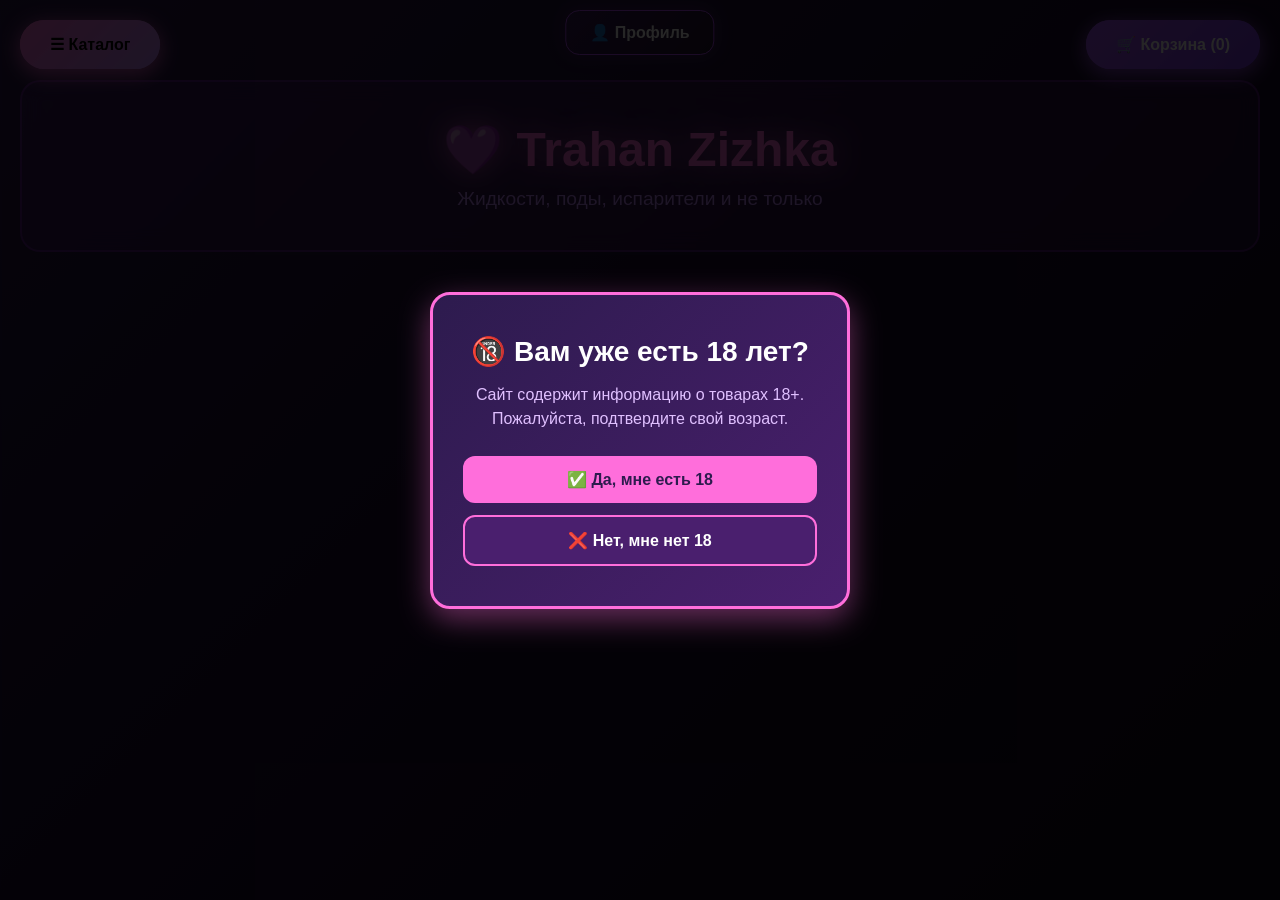
==== index.html @ 0754a419 "Add files via upload" ====
<!DOCTYPE html>
<html lang="ru">
<head>
    <meta charset="UTF-8">
    <meta name="viewport" content="width=device-width, initial-scale=1.0">
    <title>TrahanZizhka - Розово-фиолетовый каталог</title>
    <link rel="stylesheet" href="style.css"><script src="https://telegram.org/js/telegram-web-app.js"></script>
</head>
<body>
    <header>
        <h1>💜 Trahan Zizhka</h1>
        <p>Жидкости, поды, испарители и не только</p>
    </header>
    
    <button class="menu-btn" onclick="toggleMenu()">☰ Каталог</button>
    <button class="cart-btn" onclick="toggleCart()">🛒 Корзина (<span id="cart-count">0</span>)</button>
    
    <!-- Боковое меню -->
    <div class="sidebar" id="sidebar">
        <button class="sidebar-close" onclick="toggleMenu()">✕</button>
        <h2>📂 Категории</h2>
        <div class="filter-section">
            <h3>Тип товара:</h3>
            <label class="filter-option">
                <input type="radio" name="category" value="all" checked onchange="filterProducts()">
                <span>Все товары</span>
            </label>
            <label class="filter-option">
                <input type="radio" name="category" value="liquid" onchange="filterProducts()">
                <span>Жидкости</span>
            </label>
            <label class="filter-option">
                <input type="radio" name="category" value="pod" onchange="filterProducts()">
                <span>Одноразки</span>
            </label>
            <label class="filter-option">
                <input type="radio" name="category" value="consumables" onchange="filterProducts()">
                <span>Расходники</span>
            </label>
            <label class="filter-option">
                <input type="radio" name="category" value="cigarettes" onchange="filterProducts()">
                <span>Сигареты</span>
            </label>
            <label class="filter-option">
                <input type="radio" name="category" value="snus" onchange="filterProducts()">
                <span>Снюс</span>
            </label>
        </div>
        
        <div class="filter-section">
    <h3>Производитель:</h3>
    <label class="filter-option">
        <input type="radio" name="brand" value="all" checked onchange="filterProducts()">
        <span>Все бренды</span>
    </label>
    <label class="filter-option">
        <input type="radio" name="brand" value="bjorn" onchange="filterProducts()">
        <span>🧛 Bjorn (жидкости)</span>
    </label>
    <label class="filter-option">
        <input type="radio" name="brand" value="hotspot" onchange="filterProducts()">
        <span>🔥 Hotspot (жидкости)</span>
    </label>
    <label class="filter-option">
        <input type="radio" name="brand" value="anima" onchange="filterProducts()">
        <span>💀 Anima (жидкости)</span>
    </label>
    <label class="filter-option">
        <input type="radio" name="brand" value="злая монашка" onchange="filterProducts()">
        <span>😈 Злая Монашка (жидкости)</span>
    </label>
    <label class="filter-option">
        <input type="radio" name="brand" value="злая лабуба" onchange="filterProducts()">
        <span>🐰 Злая Лабуба (жидкости)</span>
    </label>
    <label class="filter-option">
        <input type="radio" name="brand" value="vaporesso" onchange="filterProducts()">
        <span>🔧 Vaporesso (картриджи)</span>
    </label>
    <label class="filter-option">
        <input type="radio" name="brand" value="geekvape" onchange="filterProducts()">
        <span>🔧 GeekVape (испарители)</span>
    </label>
    <label class="filter-option">
        <input type="radio" name="brand" value="smoant" onchange="filterProducts()">
        <span>🔧 Smoant (испарители)</span>
    </label>
    <label class="filter-option">
        <input type="radio" name="brand" value="marlboro" onchange="filterProducts()">
        <span>🚬 Marlboro (сигареты)</span>
    </label>
    <label class="filter-option">
        <input type="radio" name="brand" value="lost mary" onchange="filterProducts()">
        <span>☁️ Lost Mary (поды)</span>
    </label>
    <label class="filter-option">
        <input type="radio" name="brand" value="udn bar" onchange="filterProducts()">
        <span>☁️ UDN Bar (поды)</span>
    </label>
    <label class="filter-option">
        <input type="radio" name="brand" value="podonki" onchange="filterProducts()">
        <span>☁️ Podonki (жидкости, поды)</span>
    </label>
    <label class="filter-option">
        <input type="radio" name="brand" value="duft" onchange="filterProducts()">
        <span>☁️ Duft (поды)</span>
    </label>
    <label class="filter-option">
        <input type="radio" name="brand" value="puffmi" onchange="filterProducts()">
        <span>☁️ Puffmi (поды)</span>
    </label>
    <label class="filter-option">
        <input type="radio" name="brand" value="husky" onchange="filterProducts()">
        <span>☁️ Husky (поды)</span>
    </label>
    <label class="filter-option">
        <input type="radio" name="brand" value="soak cube" onchange="filterProducts()">
        <span>☁️ Soak Cube (поды)</span>
    </label>
    <label class="filter-option">
        <input type="radio" name="brand" value="monstervapor" onchange="filterProducts()">
        <span>☁️ MonsterVapor (поды)</span>
    </label>
    <label class="filter-option">
        <input type="radio" name="brand" value="space pro" onchange="filterProducts()">
        <span>☁️ Space Pro (поды)</span>
    </label>
    <label class="filter-option">
        <input type="radio" name="brand" value="sim" onchange="filterProducts()">
        <span>☁️ Sim (поды)</span>
    </label>
    <label class="filter-option">
        <input type="radio" name="brand" value="catswill" onchange="filterProducts()">
        <span>🐱 Catswill (жидкости)</span>
    </label>
    <label class="filter-option">
        <input type="radio" name="brand" value="dogswill" onchange="filterProducts()">
        <span>🐶 Dogswill (жидкости)</span>
    </label>
    <label class="filter-option">
        <input type="radio" name="brand" value="самоубийцы" onchange="filterProducts()">
        <span>⚡️ Самоубийцы (жидкости)</span>
    </label>
    <label class="filter-option">
        <input type="radio" name="brand" value="d.l.t.a" onchange="filterProducts()">
        <span>☠️ D.L.T.A (снюс)</span>
    </label>
    <label class="filter-option">
        <input type="radio" name="brand" value="iceburn" onchange="filterProducts()">
        <span>🧊 Iceburn (снюс)</span>
    </label>
    <label class="filter-option">
        <input type="radio" name="brand" value="iceberg" onchange="filterProducts()">
        <span>🏔️ Iceberg (снюс)</span>
    </label>
    <label class="filter-option">
        <input type="radio" name="brand" value="faff" onchange="filterProducts()">
        <span>🧁 Faff (снюс)</span>
    </label>
</div>
    </div>
    <button class="menu-btn" onclick="toggleMenu()">☰ Каталог</button>
<button class="profile-btn" onclick="openProfileTab()">
    👤 Профиль
</button>
<button class="cart-btn" onclick="toggleCart()">🛒 Корзина (<span id="cart-count">0</span>)</button>
    <div class="overlay" id="overlay" onclick="toggleMenu()"></div>
    
    <main class="catalog" id="catalog"></main>
    
    <div class="cart-modal" id="cart-modal">
        <div class="cart-content">
            <button class="cart-close" onclick="toggleCart()">✕</button>
            <h2>🛒 Ваша корзина</h2>
            <div id="cart-items"></div>
            <div class="cart-total">Итого: <span id="cart-total">0</span> BYN</div>

            <div class="checkout-form">
                <input type="text" id="customer-username" placeholder="👤 Введи Telegram юзернейм" autocomplete="off">

                <div class="payment-box">
                    <p class="payment-title">💳 Способ оплаты</p>

                    <label class="payment-option">
                        <input type="radio" name="payment-method" value="card" onchange="handlePaymentChange()" checked>
                        <span>Картой</span>
                    </label>

                    <label class="payment-option">
                        <input type="radio" name="payment-method" value="cash" onchange="handlePaymentChange()">
                        <span>Наличными</span>
                    </label>
                </div>

                <div id="cash-amount-block" style="display:none;">
                    <input type="number" id="cash-amount" placeholder="💵 Введи сумму наличными" min="0" step="0.01">
                </div>

                <button class="checkout-btn" onclick="checkoutToTelegram()">💜 Оформить через Telegram</button>
            </div>
        </div>
    </div>
    
    <footer>
        <p>© 2026 Vape Shop Минск | Заказ: <a href="https://t.me/TrahanZizhka" target="_blank">@TrahanZizhka</a></p>
    </footer>
    <!-- Профиль -->
<!-- Мини-профиль -->
<div id="profile-modal" class="profile-modal">
    <div class="profile-mini-card">
        <button class="profile-close" onclick="closeProfileTab()">×</button>

        <button class="profile-refresh" onclick="refreshProfile()" title="Обновить профиль">
            ↻
        </button>

   

            <!-- Замени SHOP_BOT_USERNAME на username своего бота без @ -->
         <div id="profile-login">
    <div class="profile-icon">👤</div>
    <h2>Профиль</h2>
    <p>Открой магазин через кнопку в Telegram-боте, чтобы увидеть профиль.</p>
</div>
      

        <div id="profile-user" style="display: none;">
            <div class="profile-avatar-wrap">
                <img id="profile-avatar" class="profile-avatar" src="" alt="Аватар">
            </div>

            <h2 id="profile-name">Пользователь</h2>
            <div id="profile-username" class="profile-username">@username</div>

            <div class="telegram-id-box">
                <span>TELEGRAM ID</span>
                <strong id="profile-id"></strong>
                <button onclick="copyTelegramId()" title="Скопировать ID">▣</button>
            </div><div class="promo-box">
    <h3>🎟 Промокод</h3>
    <p id="promo-status">Введи код, чтобы получить скидку.</p>

    <div class="promo-form">
        <input
            id="promo-input"
            type="text"
            placeholder="Например: WELCOME20"
            autocomplete="off"
        >
        <button type="button" onclick="activatePromoCode()">
            Активировать
        </button>
    </div>
</div>

            <div class="profile-info-row">
                <span>Заказов</span>
                <strong id="profile-orders">0</strong>
            </div>

            <div class="profile-info-row">
                <span>Потрачено</span>
                <strong><span id="profile-spent">0</span> BYN</strong>
            </div>

            <button class="logout-btn" onclick="logoutProfile()">
                Выйти
            </button>
        </div>
    </div>
</div>
    <script src="products.js"></script>
    <script src="cart.js"></script>
    <script src="https://cdn.jsdelivr.net/npm/@supabase/supabase-js@2"></script>
    <script src="main.js"></script>

    <!-- Модальное окно выбора вкуса -->
    <div id="flavor-modal" class="flavor-modal">
        <div class="flavor-content">
            <button class="flavor-close" onclick="document.getElementById('flavor-modal').style.display='none'">×</button>
            <h2 id="flavor-modal-title">Выберите вкус</h2>
            <div class="flavor-price" id="flavor-modal-price"></div>
            <div id="flavor-list"></div>
            <button class="add-flavor-btn" onclick="addFlavoredToCart()">💜 Добавить в корзину</button>
        </div>
    </div>

    <!-- 18+ подтверждение -->
    <div id="age-modal" class="age-modal">
        <div class="age-content">
            <h2>🔞 Вам уже есть 18 лет?</h2>
            <p>Сайт содержит информацию о товарах 18+. Пожалуйста, подтвердите свой возраст.</p>
            <div class="age-buttons">
                <button class="age-btn yes" onclick="confirmAge(true)">✅ Да, мне есть 18</button>
                <button class="age-btn no" onclick="confirmAge(false)">❌ Нет, мне нет 18</button>
            </div>
        </div>
    </div>
</body>
</html>
---- style.css ----
* { 
    margin: 0; 
    padding: 0; 
    box-sizing: border-box; 
}

body { 
    font-family: 'Segoe UI', Tahoma, Geneva, Verdana, sans-serif; 
    background: linear-gradient(135deg, #2d1b4e 0%, #1a0a2e 50%, #0d0518 100%); 
    color: #fff; 
    min-height: 100vh;
    padding: 20px;
    padding-top: 80px;
}

header { 
    text-align: center; 
    padding: 40px 20px; 
    margin-bottom: 30px;
    background: rgba(180, 50, 255, 0.1);
    border-radius: 20px;
    backdrop-filter: blur(10px);
    border: 2px solid rgba(180, 50, 255, 0.3);
}

header h1 { 
    color: #ff6edb; 
    font-size: 3em; 
    margin-bottom: 10px;
    text-shadow: 0 0 30px rgba(255, 110, 219, 0.7);
}

header p { 
    color: #c48bff; 
    font-size: 1.2em; 
}

.menu-btn {
    position: fixed;
    top: 20px;
    left: 20px;
    background: linear-gradient(135deg, #ff6edb, #c48bff);
    color: #000;
    padding: 15px 30px;
    border: none;
    border-radius: 50px;
    font-size: 16px;
    font-weight: bold;
    cursor: pointer;
    z-index: 1001;
    box-shadow: 0 5px 20px rgba(255, 110, 219, 0.5);
    transition: all 0.3s;
}

.menu-btn:hover {
    transform: translateY(-3px);
    box-shadow: 0 8px 30px rgba(255, 110, 219, 0.7);
}

.cart-btn {
    position: fixed; 
    top: 20px; 
    right: 20px;
    background: linear-gradient(135deg, #a855f7, #7c3aed); 
    color: #fff; 
    padding: 15px 30px;
    border: none; 
    border-radius: 50px; 
    font-size: 16px; 
    font-weight: bold;
    cursor: pointer; 
    z-index: 1001;
    box-shadow: 0 5px 20px rgba(168, 85, 247, 0.5);
    transition: all 0.3s;
}

.cart-btn:hover { 
    transform: translateY(-3px);
    box-shadow: 0 8px 30px rgba(168, 85, 247, 0.7);
}

.sidebar {
    position: fixed;
    top: 0;
    left: -350px;
    width: 320px;
    height: 100vh;
    background: linear-gradient(135deg, #3d2066, #2d1b4e);
    z-index: 2000;
    padding: 30px 20px;
    overflow-y: auto;
    transition: left 0.4s ease;
    box-shadow: 5px 0 30px rgba(168, 85, 247, 0.4);
    border-right: 2px solid #ff6edb;
}

.sidebar.active {
    left: 0;
}

.sidebar-close {
    position: absolute;
    top: 20px;
    right: 20px;
    font-size: 30px;
    color: #fff;
    background: none;
    border: none;
    cursor: pointer;
    transition: all 0.3s;
}

.sidebar-close:hover {
    transform: rotate(90deg);
    color: #ff6edb;
}

.sidebar h2 {
    color: #ff6edb;
    margin-bottom: 30px;
    font-size: 1.8em;
    text-align: center;
}

.filter-section {
    margin-bottom: 30px;
    padding: 20px;
    background: rgba(180, 50, 255, 0.1);
    border-radius: 15px;
    border: 1px solid rgba(180, 50, 255, 0.3);
}

.filter-section h3 {
    color: #ffd700;
    margin-bottom: 15px;
    font-size: 1.2em;
}

.filter-option {
    display: block;
    padding: 12px 15px;
    margin: 8px 0;
    background: rgba(255, 110, 219, 0.15);
    border-radius: 10px;
    cursor: pointer;
    transition: all 0.3s;
    border: 1px solid transparent;
}

.filter-option:hover {
    background: rgba(255, 110, 219, 0.25);
    transform: translateX(5px);
    border-color: #ff6edb;
}

.filter-option input {
    margin-right: 12px;
    accent-color: #ff6edb;
    transform: scale(1.2);
}

.filter-option span {
    color: #fff;
    font-size: 1em;
}

.filter-option input:checked + span {
    color: #ff6edb;
    font-weight: bold;
}

.filter-option input:checked {
    box-shadow: 0 0 10px #ff6edb;
}

.overlay {
    display: none;
    position: fixed;
    top: 0;
    left: 0;
    width: 100%;
    height: 100%;
    background: rgba(0,0,0,0.7);
    z-index: 1999;
    backdrop-filter: blur(3px);
}

.overlay.active {
    display: block;
}

.catalog { 
    display: grid; 
    grid-template-columns: repeat(auto-fill, minmax(280px, 1fr)); 
    gap: 25px; 
    max-width: 1200px; 
    margin: 0 auto 40px;
    padding: 20px;
}

.product-card {
    background: rgba(45, 27, 78, 0.95); 
    border-radius: 20px; 
    padding: 20px;
    transition: all 0.3s; 
    border: 2px solid #7c3aed;
    position: relative;
    overflow: hidden;
}

.product-card::before {
    content: '';
    position: absolute;
    top: 0;
    left: 0;
    width: 100%;
    height: 5px;
    background: linear-gradient(90deg, #ff6edb, #a855f7);
}

.product-card:hover { 
    transform: translateY(-10px); 
    border-color: #ff6edb;
    box-shadow: 0 15px 40px rgba(255, 110, 219, 0.4);
}

.product-image {
    width: 100%;
    height: 200px;
    background: linear-gradient(135deg, #1a0a2e, #2d1b4e);
    border-radius: 15px;
    margin-bottom: 15px;
    display: flex;
    align-items: center;
    justify-content: center;
    border: 2px dashed #a855f7;
    overflow: hidden;
}

.product-image img {
    width: 100%;
    height: 100%;
    object-fit: cover;
    border-radius: 13px;
}

.product-image placeholder {
    color: #7c3aed;
    font-size: 3em;
}

.product-card h3 { 
    color: #ff6edb; 
    margin-bottom: 10px; 
    font-size: 1.4em;
}

.product-card .brand {
    color: #c48bff;
    font-size: 0.85em;
    margin-bottom: 8px;
    font-style: italic;
}

.product-card .category-badge {
    display: inline-block;
    background: linear-gradient(135deg, #a855f7, #7c3aed);
    color: #fff;
    padding: 4px 12px;
    border-radius: 20px;
    font-size: 0.8em;
    margin-bottom: 10px;
}

.product-card .price { 
    color: #ffd700; 
    font-size: 1.5em; 
    font-weight: bold; 
    margin: 12px 0;
    text-shadow: 0 0 10px rgba(255, 215, 0, 0.5);
}

.product-card .description { 
    color: #d4b8ff; 
    font-size: 0.95em; 
    margin-bottom: 15px;
    line-height: 1.5;
}

.add-btn {
    width: 100%; 
    background: linear-gradient(135deg, #ff6edb, #a855f7); 
    color: #000; 
    padding: 14px;
    border: none; 
    border-radius: 12px; 
    font-size: 16px; 
    font-weight: bold;
    cursor: pointer; 
    transition: all 0.3s;
}

.add-btn:hover { 
    background: linear-gradient(135deg, #a855f7, #7c3aed);
    color: #fff;
    transform: scale(1.02);
}

.cart-modal {
    display: none; 
    position: fixed; 
    top: 0; 
    left: 0; 
    width: 100%; 
    height: 100%;
    background: rgba(0,0,0,0.85); 
    z-index: 2000; 
    justify-content: center; 
    align-items: center;
    backdrop-filter: blur(5px);
}

.cart-content {
    background: linear-gradient(135deg, #3d2066, #2d1b4e); 
    padding: 35px; 
    border-radius: 25px; 
    max-width: 550px; 
    width: 90%;
    max-height: 85vh; 
    overflow-y: auto;
    position: relative;
    box-shadow: 0 20px 60px rgba(168, 85, 247, 0.5);
    border: 2px solid #ff6edb;
}

.cart-close {
    position: absolute; 
    top: 20px; 
    right: 25px; 
    font-size: 35px;
    color: #fff; 
    cursor: pointer; 
    background: none; 
    border: none;
    transition: all 0.3s;
}

.cart-close:hover {
    transform: rotate(90deg);
    color: #ff6edb;
}

.cart-content h2 {
    color: #ff6edb;
    margin-bottom: 25px;
    text-align: center;
    font-size: 2em;
}

.cart-item { 
    display: flex; 
    justify-content: space-between; 
    align-items: center; 
    padding: 18px 0; 
    border-bottom: 1px solid #7c3aed;
}

.cart-item:last-child {
    border-bottom: none;
}

.cart-item-info { 
    flex: 1; 
}

.cart-item-title { 
    color: #ff6edb; 
    font-weight: bold; 
    font-size: 1.1em;
    margin-bottom: 5px;
}

.cart-item-price { 
    color: #ffd700;
    font-size: 0.95em;
}

.cart-item-quantity { 
    display: flex; 
    align-items: center; 
    gap: 12px;
}

.qty-btn { 
    width: 35px; 
    height: 35px; 
    background: linear-gradient(135deg, #ff6edb, #a855f7); 
    border: none; 
    border-radius: 50%; 
    cursor: pointer; 
    font-size: 20px;
    font-weight: bold;
    color: #000;
    transition: all 0.3s;
}

.qty-btn:hover {
    transform: scale(1.1);
    box-shadow: 0 3px 15px rgba(255, 110, 219, 0.5);
}

.cart-total { 
    margin-top: 25px; 
    padding-top: 25px; 
    border-top: 2px solid #ff6edb; 
    font-size: 1.6em; 
    text-align: center;
    font-weight: bold;
}

.cart-total span { 
    color: #ffd700; 
    font-size: 1.2em;
    text-shadow: 0 0 10px rgba(255, 215, 0, 0.5);
}

.checkout-btn {
    width: 100%; 
    background: linear-gradient(135deg, #ff6edb, #a855f7); 
    color: #000; 
    padding: 18px;
    border: none; 
    border-radius: 12px; 
    font-size: 18px; 
    font-weight: bold;
    margin-top: 25px; 
    cursor: pointer;
    transition: all 0.3s;
}

.checkout-btn:hover {
    background: linear-gradient(135deg, #a855f7, #7c3aed);
    color: #fff;
    transform: translateY(-2px);
    box-shadow: 0 5px 20px rgba(255, 110, 219, 0.6);
}

.empty-cart { 
    text-align: center; 
    color: #997bc6; 
    padding: 50px 20px;
    font-size: 1.2em;
}

.no-products {
    text-align: center;
    color: #997bc6;
    padding: 60px 20px;
    font-size: 1.3em;
    grid-column: 1 / -1;
}

footer {
    text-align: center;
    padding: 30px;
    color: #7c3aed;
    margin-top: 40px;
}

footer a {
    color: #ff6edb;
    text-decoration: none;
    font-weight: bold;
}

footer a:hover {
    text-decoration: underline;
}

@keyframes slideIn {
    from { opacity: 0; transform: translateY(20px); }
    to { opacity: 1; transform: translateY(0); }
}

.product-card {
    animation: slideIn 0.4s ease-out;
}

@media (max-width: 768px) {
    .sidebar {
        width: 280px;
    }
    
    .menu-btn, .cart-btn {
        padding: 12px 20px;
        font-size: 14px;
    }
    
    header h1 {
        font-size: 2.2em;
    }
}/* Модальное окно выбора вкуса */
/* Модальное окно выбора вкуса */
.flavor-modal {
    display: none;
    position: fixed;
    top: 0;
    left: 0;
    width: 100%;
    height: 100%;
    background: rgba(0,0,0,0.85);
    z-index: 3000;
    justify-content: center;
    align-items: center;
    backdrop-filter: blur(5px);
}

.flavor-content {
    background: linear-gradient(135deg, #3d2066, #2d1b4e);
    padding: 35px;
    border-radius: 25px;
    max-width: 500px;
    width: 90%;
    max-height: 80vh;
    overflow-y: auto;
    position: relative;
    box-shadow: 0 20px 60px rgba(180, 50, 255, 0.5);
    border: 2px solid #ff6edb;
}

.flavor-close {
    position: absolute;
    top: 20px;
    right: 25px;
    font-size: 35px;
    color: #fff;
    cursor: pointer;
    background: none;
    border: none;
    transition: all 0.3s;
}

.flavor-close:hover {
    transform: rotate(90deg);
    color: #ff6edb;
}

.flavor-content h2 {
    color: #ff6edb;
    margin-bottom: 15px;
    text-align: center;
    font-size: 2em;
}

.flavor-price {
    color: #ffd700;
    text-align: center;
    font-size: 1.5em;
    font-weight: bold;
    margin-bottom: 25px;
}

/* Вкусы В СТОЛБИК */
.flavor-list {
    display: flex;
    flex-direction: column;
    gap: 10px;
    margin-bottom: 25px;
}

.flavor-option {
    display: flex;
    align-items: center;
    padding: 15px 20px;
    background: rgba(180, 50, 255, 0.15);
    border-radius: 12px;
    cursor: pointer;
    transition: all 0.3s;
    border: 2px solid transparent;
    width: 100%;
}

.flavor-option:hover {
    background: rgba(180, 50, 255, 0.25);
    transform: translateX(5px);
    border-color: #a855f7;
}

.flavor-option.selected {
    background: rgba(255, 110, 219, 0.25);
    border-color: #ff6edb;
    box-shadow: 0 0 15px rgba(255, 110, 219, 0.4);
}

.flavor-option input {
    margin-right: 15px;
    accent-color: #ff6edb;
    transform: scale(1.3);
    flex-shrink: 0;
}

.flavor-option span {
    color: #fff;
    font-size: 1.05em;
    flex: 1;
    word-wrap: break-word;
}

.flavor-option input:checked + span {
    color: #ff6edb;
    font-weight: bold;
}

.add-flavor-btn {
    width: 100%;
    background: linear-gradient(135deg, #ff6edb, #a855f7);
    color: #000;
    padding: 18px;
    border: none;
    border-radius: 12px;
    font-size: 18px;
    font-weight: bold;
    cursor: pointer;
    transition: all 0.3s;
}

.add-flavor-btn:hover {
    background: linear-gradient(135deg, #a855f7, #7c3aed);
    color: #fff;
    transform: translateY(-2px);
    box-shadow: 0 5px 20px rgba(255, 110, 219, 0.6);
}


/* Товар с выбором вкуса */
.has-flavors {
    cursor: pointer;
}

.has-flavors:hover {
    border-color: #ff6edb;
    box-shadow: 0 15px 40px rgba(255, 110, 219, 0.5);
}

.flavors-count {
    display: inline-block;
    background: linear-gradient(135deg, #ffd700, #ff8c00);
    color: #000;
    padding: 5px 15px;
    border-radius: 20px;
    font-size: 0.85em;
    font-weight: bold;
    margin-bottom: 10px;
}
/* TOP 3 секция */
.top-flavors-section {
    margin-bottom: 25px;
    padding: 20px;
    background: rgba(255, 215, 0, 0.1);
    border-radius: 15px;
    border: 2px solid #ffd700;
}

.top-flavors-section h3 {
    color: #ffd700;
    margin-bottom: 15px;
    font-size: 1.3em;
    text-align: center;
}

.top-flavors-grid {
    display: grid;
    grid-template-columns: repeat(auto-fit, minmax(140px, 1fr));
    gap: 12px;
}

.top-flavor {
    background: rgba(255, 215, 0, 0.2);
    border: 2px solid #ffd700;
}

.top-flavor:hover {
    background: rgba(255, 215, 0, 0.3);
    transform: translateY(-3px);
    box-shadow: 0 5px 15px rgba(255, 215, 0, 0.4);
}

/* Все вкусы секция */
.all-flavors-section {
    margin-top: 20px;
}

.all-flavors-section h3 {
    color: #c48bff;
    margin-bottom: 15px;
    font-size: 1.2em;
    text-align: center;
}

/* Вкусы В СТОЛБИК */
.flavor-list {
    display: flex;
    flex-direction: column;
    gap: 10px;
    margin-bottom: 25px;
}

/* Остальные стили flavor-option без изменений */
/* Дополнительные стили для кнопок */
.add-btn {
    position: relative;
    overflow: hidden;
}

.add-btn::before {
    content: '';
    position: absolute;
    top: 50%;
    left: 50%;
    width: 0;
    height: 0;
    border-radius: 50%;
    background: rgba(255, 255, 255, 0.3);
    transform: translate(-50%, -50%);
    transition: width 0.6s, height 0.6s;
}

.add-btn:active::before {
    width: 300px;
    height: 300px;
}

/* Эффект ripple при нажатии */
@keyframes ripple {
    to {
        transform: scale(4);
        opacity: 0;
    }
}

/* Стили для выбранного вкуса */
.flavor-select.selected {
    background: linear-gradient(135deg, rgba(255, 110, 219, 0.3), rgba(168, 85, 247, 0.3));
    border-color: #ff6edb;
    box-shadow: 0 0 15px rgba(255, 110, 219, 0.3);
}

/* Адаптивность для мобильных */
@media (max-width: 768px) {
    .flavor-select {
        padding: 10px 12px;
    }
    
    .flavor-select span {
        font-size: 0.9em;
    }
    
    .flavors-dropdown {
        max-height: 200px;
    }
}
/* Модальное окно выбора вкуса */
.flavor-modal {
    display: none;
    position: fixed;
    top: 0;
    left: 0;
    width: 100%;
    height: 100%;
    background: rgba(0,0,0,0.85);
    z-index: 3000;
    justify-content: center;
    align-items: center;
    backdrop-filter: blur(5px);
}

.flavor-content {
    background: linear-gradient(135deg, #3d2066, #2d1b4e);
    padding: 35px;
    border-radius: 25px;
    max-width: 500px;
    width: 90%;
    max-height: 80vh;
    overflow-y: auto;
    position: relative;
    box-shadow: 0 20px 60px rgba(180, 50, 255, 0.5);
    border: 2px solid #ff6edb;
}

/* Стили для скролла */
.flavor-content::-webkit-scrollbar {
    width: 8px;
}

.flavor-content::-webkit-scrollbar-track {
    background: rgba(180, 50, 255, 0.2);
    border-radius: 10px;
}

.flavor-content::-webkit-scrollbar-thumb {
    background: linear-gradient(135deg, #ff6edb, #a855f7);
    border-radius: 10px;
}

.flavor-close {
    position: absolute;
    top: 20px;
    right: 25px;
    font-size: 35px;
    color: #fff;
    cursor: pointer;
    background: none;
    border: none;
    transition: all 0.3s;
}

.flavor-close:hover {
    transform: rotate(90deg);
    color: #ff6edb;
}

.flavor-content h2 {
    color: #ff6edb;
    margin-bottom: 15px;
    text-align: center;
    font-size: 2em;
}

.flavor-price {
    color: #ffd700;
    text-align: center;
    font-size: 1.5em;
    font-weight: bold;
    margin-bottom: 25px;
}

/* ВКУСЫ В СТОЛБИК */
.flavor-list {
    display: flex;
    flex-direction: column;
    gap: 10px;
    margin-bottom: 25px;
}

.flavor-option {
    display: flex;
    align-items: center;
    padding: 15px 20px;
    background: rgba(180, 50, 255, 0.15);
    border-radius: 12px;
    cursor: pointer;
    transition: all 0.3s;
    border: 2px solid transparent;
    width: 100%;
}

.flavor-option:hover {
    background: rgba(180, 50, 255, 0.25);
    transform: translateX(5px);
    border-color: #a855f7;
}

.flavor-option.selected {
    background: rgba(255, 110, 219, 0.25);
    border-color: #ff6edb;
    box-shadow: 0 0 15px rgba(255, 110, 219, 0.4);
}

.flavor-option input {
    margin-right: 15px;
    accent-color: #ff6edb;
    transform: scale(1.3);
    flex-shrink: 0;
}

.flavor-option span {
    color: #fff;
    font-size: 1.05em;
    flex: 1;
    word-wrap: break-word;
}

.flavor-option input:checked + span {
    color: #ff6edb;
    font-weight: bold;
}

/* Топ-3 секция */
.top-flavors-section {
    margin-bottom: 25px;
    padding: 20px;
    background: rgba(255, 215, 0, 0.1);
    border-radius: 15px;
    border: 2px solid #ffd700;
}

.top-flavors-section h3 {
    color: #ffd700;
    margin-bottom: 15px;
    font-size: 1.3em;
    text-align: center;
}

.top-flavors-grid {
    display: flex;
    flex-direction: column;
    gap: 10px;
}

.top-flavor {
    background: rgba(255, 215, 0, 0.2);
    border: 2px solid #ffd700;
}

.top-flavor:hover {
    background: rgba(255, 215, 0, 0.3);
    transform: translateY(-3px);
    box-shadow: 0 5px 15px rgba(255, 215, 0, 0.4);
}

/* Все вкусы секция */
.all-flavors-section {
    margin-top: 20px;
}

.all-flavors-section h3 {
    color: #c48bff;
    margin-bottom: 15px;
    font-size: 1.2em;
    text-align: center;
}

.add-flavor-btn {
    width: 100%;
    background: linear-gradient(135deg, #ff6edb, #a855f7);
    color: #000;
    padding: 18px;
    border: none;
    border-radius: 12px;
    font-size: 18px;
    font-weight: bold;
    cursor: pointer;
    transition: all 0.3s;
    margin-top: 10px;
}

.add-flavor-btn:hover {
    background: linear-gradient(135deg, #a855f7, #7c3aed);
    color: #fff;
    transform: translateY(-2px);
    box-shadow: 0 5px 20px rgba(255, 110, 219, 0.6);
}

.flavors-count {
    display: inline-block;
    background: linear-gradient(135deg, #ffd700, #ff8c00);
    color: #000;
    padding: 5px 15px;
    border-radius: 20px;
    font-size: 0.85em;
    font-weight: bold;
    margin-bottom: 10px;
}.checkout-form {
    margin-top: 20px;
}

.checkout-form input[type="text"],
.checkout-form input[type="number"] {
    width: 100%;
    padding: 14px 15px;
    margin-top: 12px;
    border-radius: 12px;
    border: 2px solid #ff6edb;
    background: #2d1b4e;
    color: #fff;
    font-size: 16px;
    outline: none;
}

.checkout-form input::placeholder {
    color: #c48bff;
}

.payment-box {
    margin-top: 15px;
    padding: 15px;
    background: rgba(180, 50, 255, 0.1);
    border: 1px solid rgba(255, 110, 219, 0.3);
    border-radius: 14px;
}

.payment-title {
    color: #ffd700;
    font-weight: bold;
    margin-bottom: 10px;
}

.payment-option {
    display: flex;
    align-items: center;
    gap: 10px;
    padding: 10px 0;
    cursor: pointer;
    color: #fff;
}

.payment-option input {
    accent-color: #ff6edb;
    transform: scale(1.2);
}

#cash-amount-block {
    margin-top: 12px;
}

/* 18+ modal */
.age-modal {
    position: fixed;
    inset: 0;
    background: rgba(0, 0, 0, 0.85);
    display: flex;
    align-items: center;
    justify-content: center;
    z-index: 9999;
}

.age-content {
    background: linear-gradient(135deg, #2d1b4e, #4a1f6e);
    padding: 40px 30px;
    border-radius: 20px;
    text-align: center;
    max-width: 420px;
    width: 90%;
    border: 3px solid #ff6edb;
    box-shadow: 0 10px 30px rgba(255, 110, 219, 0.4);
}

.age-content h2 {
    margin: 0 0 15px;
    font-size: 28px;
    color: #fff;
}

.age-content p {
    margin: 0 0 25px;
    color: #e0c0ff;
    font-size: 16px;
    line-height: 1.5;
}

.age-buttons {
    display: flex;
    flex-direction: column;
    gap: 12px;
}

.age-btn {
    padding: 14px 20px;
    border: none;
    border-radius: 12px;
    font-size: 16px;
    font-weight: bold;
    cursor: pointer;
    transition: transform 0.2s, box-shadow 0.2s;
}

.age-btn.yes {
    background: #ff6edb;
    color: #2d1b4e;
}

.age-btn.no {
    background: #4a1f6e;
    color: #fff;
    border: 2px solid #ff6edb;
}

.age-btn:hover {
    transform: translateY(-2px);
    box-shadow: 0 6px 20px rgba(255, 110, 219, 0.5);
}

/* Скрываем модаль, когда подтверждено */
.age-modal.hidden {
    display: none;
}

/* Блокировка прокрутки пока модаль открыт */
body.age-locked {
    overflow: hidden;
}
/* ========== 18+ MODAL ========== */
.age-modal {
    position: fixed;
    inset: 0;
    background: rgba(0, 0, 0, 0.85);
    display: flex;
    align-items: center;
    justify-content: center;
    z-index: 9999;
}

.age-content {
    background: linear-gradient(135deg, #2d1b4e, #4a1f6e);
    padding: 40px 30px;
    border-radius: 20px;
    text-align: center;
    max-width: 420px;
    width: 90%;
    border: 3px solid #ff6edb;
    box-shadow: 0 10px 30px rgba(255, 110, 219, 0.4);
}

.age-content h2 {
    margin: 0 0 15px;
    font-size: 28px;
    color: #fff;
}

.age-content p {
    margin: 0 0 25px;
    color: #e0c0ff;
    font-size: 16px;
    line-height: 1.5;
}

.age-buttons {
    display: flex;
    flex-direction: column;
    gap: 12px;
}

.age-btn {
    padding: 14px 20px;
    border: none;
    border-radius: 12px;
    font-size: 16px;
    font-weight: bold;
    cursor: pointer;
    transition: transform 0.2s, box-shadow 0.2s;
}

.age-btn.yes {
    background: #ff6edb;
    color: #2d1b4e;
}

.age-btn.no {
    background: #4a1f6e;
    color: #fff;
    border: 2px solid #ff6edb;
}

.age-btn:hover {
    transform: translateY(-2px);
    box-shadow: 0 6px 20px rgba(255, 110, 219, 0.5);
}

.age-modal.hidden {
    display: none;
}

body.age-locked {
    overflow: hidden;
}
/* ========== КОНЕЦ 18+ ========== */

/* ========== PROFILE BUTTON ========== */
.profile-btn {
    position: fixed;
    top: 10px;
    left: 50%;
    transform: translateX(-50%);
    background: linear-gradient(135deg, #ff6edb, #c48bff);
    color: #2d1b4e;
    border: none;
    border-radius: 12px;
    padding: 12px 24px;
    font-size: 16px;
    font-weight: bold;
    cursor: pointer;
    z-index: 100;
    transition: transform 0.2s, box-shadow 0.2s;
}

.profile-btn:hover {
    transform: translateX(-50%) translateY(-2px);
    box-shadow: 0 6px 20px rgba(255, 110, 219, 0.5);
}

/* ========== PROFILE MODAL ========== */
.profile-modal {
    display: none;
    position: fixed;
    inset: 0;
    background: rgba(0, 0, 0, 0.85);
    z-index: 9998;
    align-items: center;
    justify-content: center;
}

.profile-content {
    background: linear-gradient(135deg, #2d1b4e, #4a1f6e);
    border: 3px solid #ff6edb;
    border-radius: 20px;
    padding: 30px;
    max-width: 400px;
    width: 90%;
    text-align: center;
    position: relative;
}

.profile-close {
    position: absolute;
    top: 10px;
    right: 15px;
    background: none;
    border: none;
    color: #fff;
    font-size: 28px;
    cursor: pointer;
}

.profile-stats {
    background: rgba(255, 110, 219, 0.1);
    border-radius: 12px;
    padding: 15px;
    margin: 20px 0;
}

.stat-item {
    display: flex;
    justify-content: space-between;
    padding: 8px 0;
    border-bottom: 1px solid rgba(255, 110, 219, 0.3);
}

.stat-item:last-child {
    border-bottom: none;
}

.logout-btn {
    background: #ff6edb;
    color: #2d1b4e;
    border: none;
    border-radius: 12px;
    padding: 12px 24px;
    font-size: 16px;
    font-weight: bold;
    cursor: pointer;
    width: 100%;
    margin-top: 15px;
}/* Кнопка профиля сверху */
.profile-btn {
    position: fixed;
    top: 10px;
    left: 50%;
    transform: translateX(-50%);
    z-index: 100;
    padding: 12px 24px;
    border: 1px solid #b84cff;
    border-radius: 14px;
    background: linear-gradient(135deg, #37185d, #24152f);
    color: #fff;
    font-size: 16px;
    font-weight: 700;
    cursor: pointer;
    box-shadow: 0 0 18px rgba(186, 67, 255, 0.25);
}

/* Затемнение за мини-профилем */
.profile-modal {
    position: fixed;
    inset: 0;
    z-index: 10000;
    display: none;
    align-items: flex-start;
    justify-content: center;
    padding: 78px 16px 20px;
    background: rgba(0, 0, 0, 0.72);
}

/* Окно мини-профиля */
.profile-mini-card {
    position: relative;
    width: min(430px, 100%);
    max-height: calc(100vh - 100px);
    overflow-y: auto;
    padding: 30px 22px 22px;
    border: 1px solid #7135a1;
    border-radius: 28px;
    background:
        radial-gradient(circle at 50% 20%, rgba(150, 44, 255, 0.24), transparent 35%),
        linear-gradient(145deg, #171321, #21152d);
    color: #fff;
    text-align: center;
    box-shadow: 0 0 35px rgba(172, 48, 255, 0.3);
}

/* Кнопка закрытия */
.profile-close {
    position: absolute;
    top: 10px;
    right: 15px;
    border: 0;
    background: transparent;
    color: #aaa1b8;
    font-size: 30px;
    line-height: 1;
    cursor: pointer;
}

/* Кнопка обновления */
.profile-refresh {
    position: absolute;
    top: 14px;
    left: 15px;
    width: 42px;
    height: 42px;
    border: 1px solid #7135a1;
    border-radius: 13px;
    background: #1e1729;
    color: #d57aff;
    font-size: 27px;
    cursor: pointer;
}

/* Аватар */
.profile-avatar-wrap {
    display: flex;
    justify-content: center;
    margin: 18px 0 14px;
}

.profile-avatar {
    width: 116px;
    height: 116px;
    object-fit: cover;
    border: 5px solid #ca45ff;
    border-radius: 50%;
    box-shadow:
        0 0 0 6px rgba(191, 58, 255, 0.18),
        0 0 28px rgba(198, 68, 255, 0.65);
}

.profile-mini-card h2 {
    margin: 8px 0;
    color: #fff;
    font-size: 30px;
}

.profile-username {
    display: inline-block;
    margin: 4px 0 24px;
    padding: 10px 22px;
    border: 1px solid #7731a8;
    border-radius: 24px;
    background: rgba(169, 44, 255, 0.12);
    color: #d577ff;
    font-size: 18px;
    font-weight: 700;
}

/* Telegram ID */
.telegram-id-box {
    display: flex;
    align-items: center;
    gap: 10px;
    margin: 15px 0;
    padding: 17px;
    border: 1px solid #2b163d;
    border-radius: 20px;
    background: #0d0b12;
    text-align: left;
}

.telegram-id-box span {
    color: #898096;
    font-size: 13px;
    font-weight: 700;
    letter-spacing: 1px;
}

.telegram-id-box strong {
    flex: 1;
    color: #fff;
    font-size: 18px;
}

.telegram-id-box button {
    border: 0;
    background: transparent;
    color: #dc71ff;
    font-size: 23px;
    cursor: pointer;
}

/* Строки информации */
.profile-info-row {
    display: flex;
    justify-content: space-between;
    margin-top: 10px;
    padding: 14px 4px;
    border-bottom: 1px solid rgba(180, 96, 255, 0.2);
    color: #aaa0b7;
}

.profile-info-row strong {
    color: #fff;
}

.logout-btn {
    width: 100%;
    margin-top: 22px;
    padding: 13px;
    border: 0;
    border-radius: 14px;
    background: #b943e8;
    color: #fff;
    font-size: 16px;
    font-weight: 700;
    cursor: pointer;
}

.profile-mini-card p {
    color: #aaa0b7;
    line-height: 1.5;
}/* Промокоды */
.promo-box {
    margin-top: 18px;
    padding: 16px;
    border: 1px solid rgba(202, 69, 255, 0.45);
    border-radius: 18px;
    background: rgba(166, 50, 255, 0.08);
    text-align: left;
}

.promo-box h3 {
    margin: 0 0 8px;
    color: #fff;
    font-size: 18px;
}

.promo-box p {
    margin: 0 0 12px;
    color: #bcb2c8;
    font-size: 14px;
}

.promo-form {
    display: flex;
    gap: 8px;
}

.promo-form input {
    min-width: 0;
    flex: 1;
    padding: 11px 12px;
    border: 1px solid #7433a2;
    border-radius: 11px;
    outline: none;
    background: #100d16;
    color: #fff;
    font-weight: 700;
    text-transform: uppercase;
}

.promo-form button {
    border: 0;
    border-radius: 11px;
    padding: 10px 13px;
    background: #bd47ed;
    color: #fff;
    font-weight: 700;
    cursor: pointer;
}

.promo-form button:disabled {
    cursor: default;
    opacity: 0.55;
}
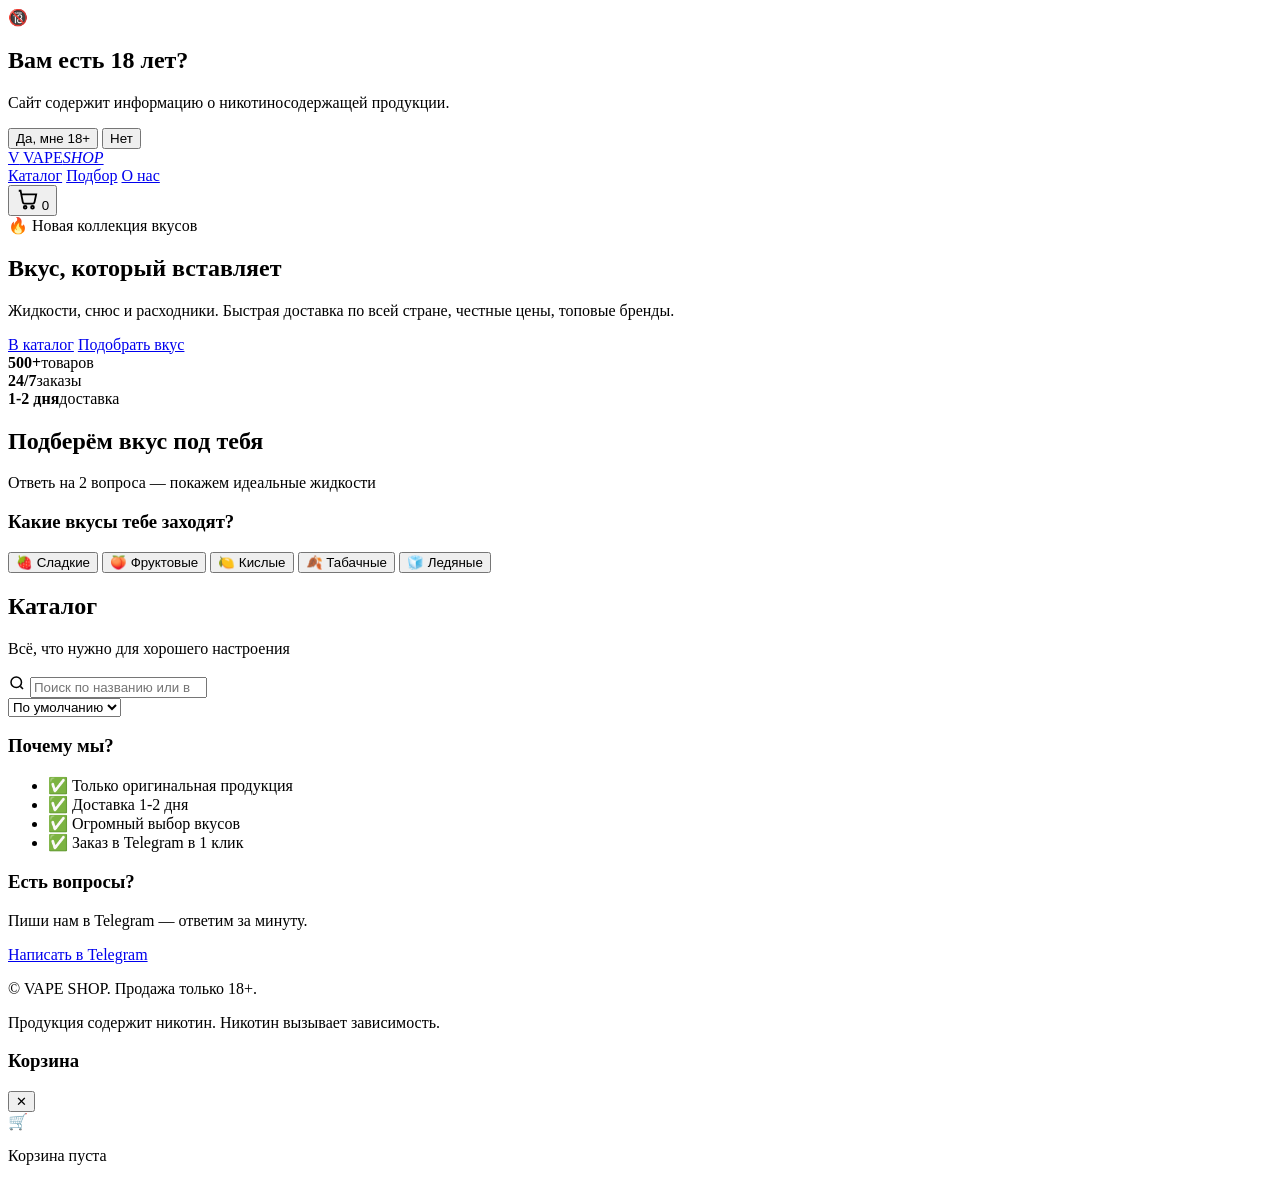
==== commit 10a0754d: "Update index.html" ====
--- a/index.html
+++ b/index.html
@@ -1,300 +1,187 @@
 <!DOCTYPE html>
 <html lang="ru">
 <head>
-    <meta charset="UTF-8">
-    <meta name="viewport" content="width=device-width, initial-scale=1.0">
-    <title>TrahanZizhka - Розово-фиолетовый каталог</title>
-    <link rel="stylesheet" href="style.css"><script src="https://telegram.org/js/telegram-web-app.js"></script>
+  <meta charset="UTF-8" />
+  <meta name="viewport" content="width=device-width, initial-scale=1.0" />
+  <meta name="theme-color" content="#0a0a0f" />
+  <title>VAPE SHOP — жидкости, снюс, расходники</title>
+  <meta name="description" content="Магазин жидкостей для вейпов, снюса и расходников. Быстрая доставка, лучшие цены, огромный выбор вкусов." />
+  <meta property="og:title" content="VAPE SHOP — жидкости и расходники" />
+  <meta property="og:description" content="Жидкости, снюс, паучи, расходники. Быстрый заказ." />
+  <meta property="og:type" content="website" />
+  <link rel="preload" href="css/style.css" as="style" />
+  <link rel="stylesheet" href="css/style.css" />
 </head>
 <body>
-    <header>
-        <h1>💜 Trahan Zizhka</h1>
-        <p>Жидкости, поды, испарители и не только</p>
-    </header>
-    
-    <button class="menu-btn" onclick="toggleMenu()">☰ Каталог</button>
-    <button class="cart-btn" onclick="toggleCart()">🛒 Корзина (<span id="cart-count">0</span>)</button>
-    
-    <!-- Боковое меню -->
-    <div class="sidebar" id="sidebar">
-        <button class="sidebar-close" onclick="toggleMenu()">✕</button>
-        <h2>📂 Категории</h2>
-        <div class="filter-section">
-            <h3>Тип товара:</h3>
-            <label class="filter-option">
-                <input type="radio" name="category" value="all" checked onchange="filterProducts()">
-                <span>Все товары</span>
-            </label>
-            <label class="filter-option">
-                <input type="radio" name="category" value="liquid" onchange="filterProducts()">
-                <span>Жидкости</span>
-            </label>
-            <label class="filter-option">
-                <input type="radio" name="category" value="pod" onchange="filterProducts()">
-                <span>Одноразки</span>
-            </label>
-            <label class="filter-option">
-                <input type="radio" name="category" value="consumables" onchange="filterProducts()">
-                <span>Расходники</span>
-            </label>
-            <label class="filter-option">
-                <input type="radio" name="category" value="cigarettes" onchange="filterProducts()">
-                <span>Сигареты</span>
-            </label>
-            <label class="filter-option">
-                <input type="radio" name="category" value="snus" onchange="filterProducts()">
-                <span>Снюс</span>
-            </label>
+
+  <!-- Age Gate -->
+  <div class="age-gate" id="ageGate" role="dialog" aria-modal="true">
+    <div class="age-gate__card">
+      <div class="age-gate__icon">🔞</div>
+      <h2>Вам есть 18 лет?</h2>
+      <p>Сайт содержит информацию о никотиносодержащей продукции.</p>
+      <div class="age-gate__actions">
+        <button class="btn btn--primary" data-age="yes">Да, мне 18+</button>
+        <button class="btn btn--ghost" data-age="no">Нет</button>
+      </div>
+    </div>
+  </div>
+
+  <!-- Header -->
+  <header class="header" id="header">
+    <div class="container header__inner">
+      <a href="#" class="logo">
+        <span class="logo__mark">V</span>
+        <span class="logo__text">VAPE<em>SHOP</em></span>
+      </a>
+      <nav class="nav">
+        <a href="#catalog" class="nav__link">Каталог</a>
+        <a href="#quiz" class="nav__link">Подбор</a>
+        <a href="#about" class="nav__link">О нас</a>
+      </nav>
+      <button class="cart-btn" id="cartBtn" aria-label="Корзина">
+        <svg viewBox="0 0 24 24" width="22" height="22" fill="none" stroke="currentColor" stroke-width="2"><path d="M3 3h2l2.4 12.4a2 2 0 0 0 2 1.6h8.8a2 2 0 0 0 2-1.6L22 7H6"/><circle cx="10" cy="21" r="1.5"/><circle cx="18" cy="21" r="1.5"/></svg>
+        <span class="cart-btn__count" id="cartCount">0</span>
+      </button>
+    </div>
+  </header>
+
+  <!-- Hero -->
+  <section class="hero">
+    <div class="hero__glow"></div>
+    <div class="container hero__inner">
+      <div class="hero__badge">🔥 Новая коллекция вкусов</div>
+      <h1 class="hero__title">Вкус, который <span class="grad">вставляет</span></h1>
+      <p class="hero__subtitle">Жидкости, снюс и расходники. Быстрая доставка по всей стране, честные цены, топовые бренды.</p>
+      <div class="hero__actions">
+        <a href="#catalog" class="btn btn--primary btn--lg">В каталог</a>
+        <a href="#quiz" class="btn btn--ghost btn--lg">Подобрать вкус</a>
+      </div>
+      <div class="hero__stats">
+        <div><strong>500+</strong><span>товаров</span></div>
+        <div><strong>24/7</strong><span>заказы</span></div>
+        <div><strong>1-2 дня</strong><span>доставка</span></div>
+      </div>
+    </div>
+  </section>
+
+  <!-- Quiz -->
+  <section class="quiz" id="quiz">
+    <div class="container">
+      <div class="section-head">
+        <h2>Подберём вкус под тебя</h2>
+        <p>Ответь на 2 вопроса — покажем идеальные жидкости</p>
+      </div>
+      <div class="quiz__card">
+        <div class="quiz__step" data-step="1">
+          <h3>Какие вкусы тебе заходят?</h3>
+          <div class="quiz__options">
+            <button class="chip" data-flavor="сладкие">🍓 Сладкие</button>
+            <button class="chip" data-flavor="фруктовые">🍑 Фруктовые</button>
+            <button class="chip" data-flavor="кислые">🍋 Кислые</button>
+            <button class="chip" data-flavor="табачные">🍂 Табачные</button>
+            <button class="chip" data-flavor="ледяные">🧊 Ледяные</button>
+          </div>
         </div>
-        
-        <div class="filter-section">
-    <h3>Производитель:</h3>
-    <label class="filter-option">
-        <input type="radio" name="brand" value="all" checked onchange="filterProducts()">
-        <span>Все бренды</span>
-    </label>
-    <label class="filter-option">
-        <input type="radio" name="brand" value="bjorn" onchange="filterProducts()">
-        <span>🧛 Bjorn (жидкости)</span>
-    </label>
-    <label class="filter-option">
-        <input type="radio" name="brand" value="hotspot" onchange="filterProducts()">
-        <span>🔥 Hotspot (жидкости)</span>
-    </label>
-    <label class="filter-option">
-        <input type="radio" name="brand" value="anima" onchange="filterProducts()">
-        <span>💀 Anima (жидкости)</span>
-    </label>
-    <label class="filter-option">
-        <input type="radio" name="brand" value="злая монашка" onchange="filterProducts()">
-        <span>😈 Злая Монашка (жидкости)</span>
-    </label>
-    <label class="filter-option">
-        <input type="radio" name="brand" value="злая лабуба" onchange="filterProducts()">
-        <span>🐰 Злая Лабуба (жидкости)</span>
-    </label>
-    <label class="filter-option">
-        <input type="radio" name="brand" value="vaporesso" onchange="filterProducts()">
-        <span>🔧 Vaporesso (картриджи)</span>
-    </label>
-    <label class="filter-option">
-        <input type="radio" name="brand" value="geekvape" onchange="filterProducts()">
-        <span>🔧 GeekVape (испарители)</span>
-    </label>
-    <label class="filter-option">
-        <input type="radio" name="brand" value="smoant" onchange="filterProducts()">
-        <span>🔧 Smoant (испарители)</span>
-    </label>
-    <label class="filter-option">
-        <input type="radio" name="brand" value="marlboro" onchange="filterProducts()">
-        <span>🚬 Marlboro (сигареты)</span>
-    </label>
-    <label class="filter-option">
-        <input type="radio" name="brand" value="lost mary" onchange="filterProducts()">
-        <span>☁️ Lost Mary (поды)</span>
-    </label>
-    <label class="filter-option">
-        <input type="radio" name="brand" value="udn bar" onchange="filterProducts()">
-        <span>☁️ UDN Bar (поды)</span>
-    </label>
-    <label class="filter-option">
-        <input type="radio" name="brand" value="podonki" onchange="filterProducts()">
-        <span>☁️ Podonki (жидкости, поды)</span>
-    </label>
-    <label class="filter-option">
-        <input type="radio" name="brand" value="duft" onchange="filterProducts()">
-        <span>☁️ Duft (поды)</span>
-    </label>
-    <label class="filter-option">
-        <input type="radio" name="brand" value="puffmi" onchange="filterProducts()">
-        <span>☁️ Puffmi (поды)</span>
-    </label>
-    <label class="filter-option">
-        <input type="radio" name="brand" value="husky" onchange="filterProducts()">
-        <span>☁️ Husky (поды)</span>
-    </label>
-    <label class="filter-option">
-        <input type="radio" name="brand" value="soak cube" onchange="filterProducts()">
-        <span>☁️ Soak Cube (поды)</span>
-    </label>
-    <label class="filter-option">
-        <input type="radio" name="brand" value="monstervapor" onchange="filterProducts()">
-        <span>☁️ MonsterVapor (поды)</span>
-    </label>
-    <label class="filter-option">
-        <input type="radio" name="brand" value="space pro" onchange="filterProducts()">
-        <span>☁️ Space Pro (поды)</span>
-    </label>
-    <label class="filter-option">
-        <input type="radio" name="brand" value="sim" onchange="filterProducts()">
-        <span>☁️ Sim (поды)</span>
-    </label>
-    <label class="filter-option">
-        <input type="radio" name="brand" value="catswill" onchange="filterProducts()">
-        <span>🐱 Catswill (жидкости)</span>
-    </label>
-    <label class="filter-option">
-        <input type="radio" name="brand" value="dogswill" onchange="filterProducts()">
-        <span>🐶 Dogswill (жидкости)</span>
-    </label>
-    <label class="filter-option">
-        <input type="radio" name="brand" value="самоубийцы" onchange="filterProducts()">
-        <span>⚡️ Самоубийцы (жидкости)</span>
-    </label>
-    <label class="filter-option">
-        <input type="radio" name="brand" value="d.l.t.a" onchange="filterProducts()">
-        <span>☠️ D.L.T.A (снюс)</span>
-    </label>
-    <label class="filter-option">
-        <input type="radio" name="brand" value="iceburn" onchange="filterProducts()">
-        <span>🧊 Iceburn (снюс)</span>
-    </label>
-    <label class="filter-option">
-        <input type="radio" name="brand" value="iceberg" onchange="filterProducts()">
-        <span>🏔️ Iceberg (снюс)</span>
-    </label>
-    <label class="filter-option">
-        <input type="radio" name="brand" value="faff" onchange="filterProducts()">
-        <span>🧁 Faff (снюс)</span>
-    </label>
-</div>
+        <div class="quiz__step" data-step="2" hidden>
+          <h3>Какая крепость?</h3>
+          <div class="quiz__options">
+            <button class="chip" data-strength="0">Без никотина</button>
+            <button class="chip" data-strength="20">20 мг</button>
+            <button class="chip" data-strength="50">50 мг</button>
+            <button class="chip" data-strength="any">Не важно</button>
+          </div>
+        </div>
+        <div class="quiz__result" id="quizResult" hidden></div>
+      </div>
     </div>
-    <button class="menu-btn" onclick="toggleMenu()">☰ Каталог</button>
-<button class="profile-btn" onclick="openProfileTab()">
-    👤 Профиль
-</button>
-<button class="cart-btn" onclick="toggleCart()">🛒 Корзина (<span id="cart-count">0</span>)</button>
-    <div class="overlay" id="overlay" onclick="toggleMenu()"></div>
-    
-    <main class="catalog" id="catalog"></main>
-    
-    <div class="cart-modal" id="cart-modal">
-        <div class="cart-content">
-            <button class="cart-close" onclick="toggleCart()">✕</button>
-            <h2>🛒 Ваша корзина</h2>
-            <div id="cart-items"></div>
-            <div class="cart-total">Итого: <span id="cart-total">0</span> BYN</div>
+  </section>
 
-            <div class="checkout-form">
-                <input type="text" id="customer-username" placeholder="👤 Введи Telegram юзернейм" autocomplete="off">
+  <!-- Catalog -->
+  <section class="catalog" id="catalog">
+    <div class="container">
+      <div class="section-head">
+        <h2>Каталог</h2>
+        <p>Всё, что нужно для хорошего настроения</p>
+      </div>
 
-                <div class="payment-box">
-                    <p class="payment-title">💳 Способ оплаты</p>
+      <div class="catalog__toolbar">
+        <div class="search">
+          <svg viewBox="0 0 24 24" width="18" height="18" fill="none" stroke="currentColor" stroke-width="2"><circle cx="11" cy="11" r="7"/><path d="m20 20-3.5-3.5"/></svg>
+          <input type="search" id="searchInput" placeholder="Поиск по названию или вкусу..." />
+        </div>
+        <select id="sortSelect" class="select">
+          <option value="default">По умолчанию</option>
+          <option value="price-asc">Цена ↑</option>
+          <option value="price-desc">Цена ↓</option>
+          <option value="rating">По рейтингу</option>
+        </select>
+      </div>
 
-                    <label class="payment-option">
-                        <input type="radio" name="payment-method" value="card" onchange="handlePaymentChange()" checked>
-                        <span>Картой</span>
-                    </label>
+      <div class="catalog__filters" id="categoryFilters"></div>
+      <div class="catalog__brands" id="brandFilters"></div>
 
-                    <label class="payment-option">
-                        <input type="radio" name="payment-method" value="cash" onchange="handlePaymentChange()">
-                        <span>Наличными</span>
-                    </label>
-                </div>
+      <div class="products" id="productsGrid"></div>
+      <div class="products-empty" id="productsEmpty" hidden>
+        <div class="products-empty__icon">🔍</div>
+        <p>Ничего не найдено. Попробуй изменить фильтры.</p>
+      </div>
+    </div>
+  </section>
 
-                <div id="cash-amount-block" style="display:none;">
-                    <input type="number" id="cash-amount" placeholder="💵 Введи сумму наличными" min="0" step="0.01">
-                </div>
+  <!-- About -->
+  <section class="about" id="about">
+    <div class="container about__inner">
+      <div class="about__card">
+        <h3>Почему мы?</h3>
+        <ul>
+          <li>✅ Только оригинальная продукция</li>
+          <li>✅ Доставка 1-2 дня</li>
+          <li>✅ Огромный выбор вкусов</li>
+          <li>✅ Заказ в Telegram в 1 клик</li>
+        </ul>
+      </div>
+      <div class="about__card about__card--accent">
+        <h3>Есть вопросы?</h3>
+        <p>Пиши нам в Telegram — ответим за минуту.</p>
+        <a href="https://t.me/yourtelegram" class="btn btn--primary" target="_blank" rel="noopener">Написать в Telegram</a>
+      </div>
+    </div>
+  </section>
 
-                <button class="checkout-btn" onclick="checkoutToTelegram()">💜 Оформить через Telegram</button>
-            </div>
-        </div>
+  <!-- Footer -->
+  <footer class="footer">
+    <div class="container footer__inner">
+      <p>© <span id="year"></span> VAPE SHOP. Продажа только 18+.</p>
+      <p class="footer__warn">Продукция содержит никотин. Никотин вызывает зависимость.</p>
     </div>
-    
-    <footer>
-        <p>© 2026 Vape Shop Минск | Заказ: <a href="https://t.me/TrahanZizhka" target="_blank">@TrahanZizhka</a></p>
-    </footer>
-    <!-- Профиль -->
-<!-- Мини-профиль -->
-<div id="profile-modal" class="profile-modal">
-    <div class="profile-mini-card">
-        <button class="profile-close" onclick="closeProfileTab()">×</button>
+  </footer>
 
-        <button class="profile-refresh" onclick="refreshProfile()" title="Обновить профиль">
-            ↻
-        </button>
+  <!-- Cart Drawer -->
+  <div class="cart-overlay" id="cartOverlay"></div>
+  <aside class="cart" id="cart" aria-hidden="true">
+    <div class="cart__head">
+      <h3>Корзина</h3>
+      <button class="cart__close" id="cartClose" aria-label="Закрыть">✕</button>
+    </div>
+    <div class="cart__list" id="cartList"></div>
+    <div class="cart__empty" id="cartEmpty">
+      <div>🛒</div>
+      <p>Корзина пуста</p>
+    </div>
+    <div class="cart__foot" id="cartFoot" hidden>
+      <div class="cart__total">
+        <span>Итого:</span>
+        <strong id="cartTotal">0 ₽</strong>
+      </div>
+      <button class="btn btn--primary btn--lg" id="checkoutBtn">Оформить заказ</button>
+      <button class="btn btn--ghost btn--sm" id="clearCartBtn">Очистить</button>
+    </div>
+  </aside>
 
-   
+  <!-- Toast -->
+  <div class="toast" id="toast"></div>
 
-            <!-- Замени SHOP_BOT_USERNAME на username своего бота без @ -->
-         <div id="profile-login">
-    <div class="profile-icon">👤</div>
-    <h2>Профиль</h2>
-    <p>Открой магазин через кнопку в Telegram-боте, чтобы увидеть профиль.</p>
-</div>
-      
-
-        <div id="profile-user" style="display: none;">
-            <div class="profile-avatar-wrap">
-                <img id="profile-avatar" class="profile-avatar" src="" alt="Аватар">
-            </div>
-
-            <h2 id="profile-name">Пользователь</h2>
-            <div id="profile-username" class="profile-username">@username</div>
-
-            <div class="telegram-id-box">
-                <span>TELEGRAM ID</span>
-                <strong id="profile-id"></strong>
-                <button onclick="copyTelegramId()" title="Скопировать ID">▣</button>
-            </div><div class="promo-box">
-    <h3>🎟 Промокод</h3>
-    <p id="promo-status">Введи код, чтобы получить скидку.</p>
-
-    <div class="promo-form">
-        <input
-            id="promo-input"
-            type="text"
-            placeholder="Например: WELCOME20"
-            autocomplete="off"
-        >
-        <button type="button" onclick="activatePromoCode()">
-            Активировать
-        </button>
-    </div>
-</div>
-
-            <div class="profile-info-row">
-                <span>Заказов</span>
-                <strong id="profile-orders">0</strong>
-            </div>
-
-            <div class="profile-info-row">
-                <span>Потрачено</span>
-                <strong><span id="profile-spent">0</span> BYN</strong>
-            </div>
-
-            <button class="logout-btn" onclick="logoutProfile()">
-                Выйти
-            </button>
-        </div>
-    </div>
-</div>
-    <script src="products.js"></script>
-    <script src="cart.js"></script>
-    <script src="https://cdn.jsdelivr.net/npm/@supabase/supabase-js@2"></script>
-    <script src="main.js"></script>
-
-    <!-- Модальное окно выбора вкуса -->
-    <div id="flavor-modal" class="flavor-modal">
-        <div class="flavor-content">
-            <button class="flavor-close" onclick="document.getElementById('flavor-modal').style.display='none'">×</button>
-            <h2 id="flavor-modal-title">Выберите вкус</h2>
-            <div class="flavor-price" id="flavor-modal-price"></div>
-            <div id="flavor-list"></div>
-            <button class="add-flavor-btn" onclick="addFlavoredToCart()">💜 Добавить в корзину</button>
-        </div>
-    </div>
-
-    <!-- 18+ подтверждение -->
-    <div id="age-modal" class="age-modal">
-        <div class="age-content">
-            <h2>🔞 Вам уже есть 18 лет?</h2>
-            <p>Сайт содержит информацию о товарах 18+. Пожалуйста, подтвердите свой возраст.</p>
-            <div class="age-buttons">
-                <button class="age-btn yes" onclick="confirmAge(true)">✅ Да, мне есть 18</button>
-                <button class="age-btn no" onclick="confirmAge(false)">❌ Нет, мне нет 18</button>
-            </div>
-        </div>
-    </div>
+  <script type="module" src="js/app.js"></script>
 </body>
 </html>
